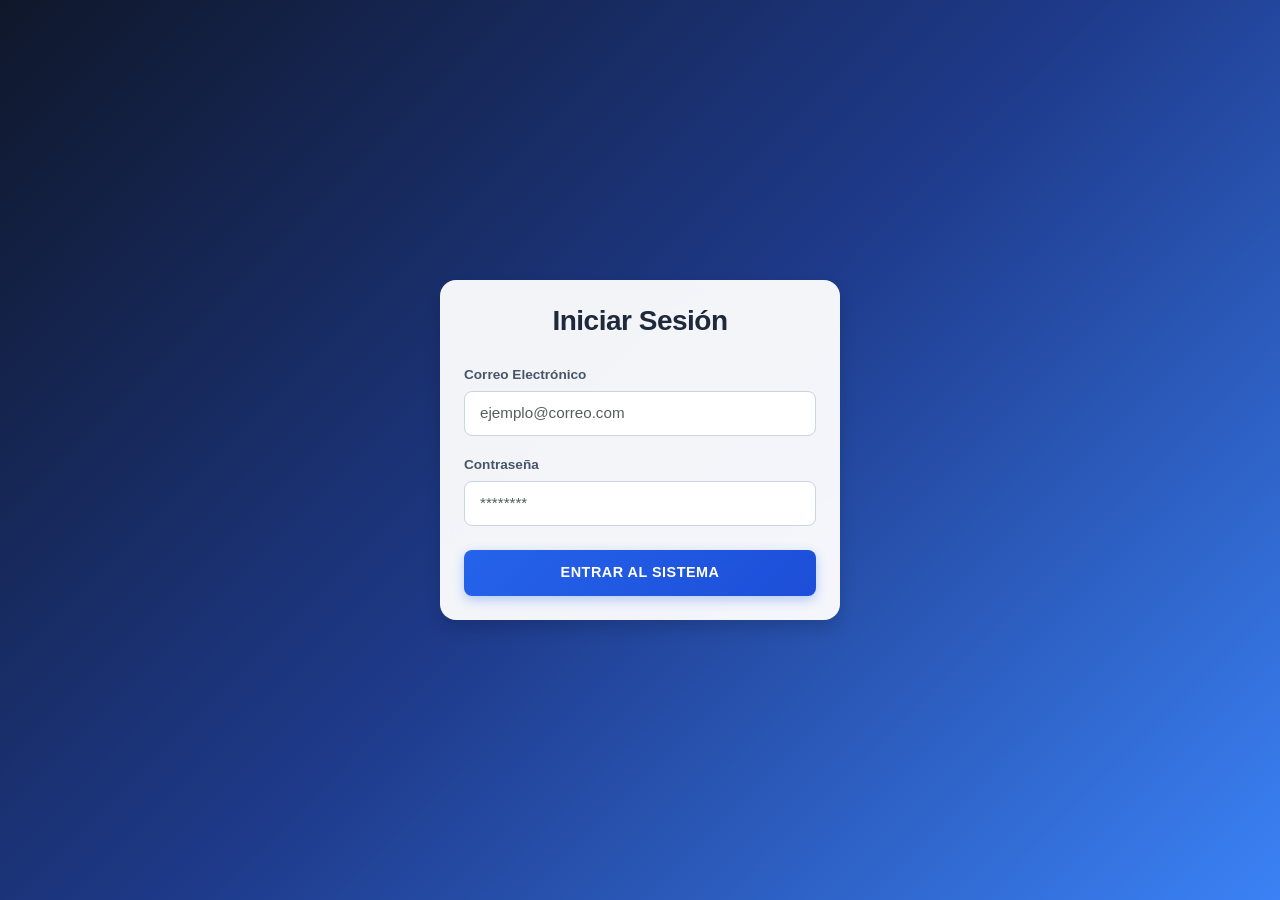
==== login.html @ c751d816 "inicio de contenido" ====
<!DOCTYPE html>
<html lang="es">
<head>
  <meta charset="UTF-8">
  <meta name="viewport" content="width=device-width, initial-scale=1.0">
  <title>Login</title>
  <link href="https://cdn.jsdelivr.net/npm/bootstrap@5.3.3/dist/css/bootstrap.min.css" rel="stylesheet">
  <link rel="stylesheet" href="css/login.css">
</head>
<body class="bg-light d-flex align-items-center justify-content-center vh-100">

  <div class="card shadow p-4" style="width: 100%; max-width: 400px;">
    <h3 class="text-center mb-4">Iniciar Sesión</h3>
    
    <form id="formLogin">

      <div class="mb-3">
        <label for="correo" class="form-label">Correo Electrónico</label>
        <input type="email" class="form-control" id="correo" placeholder="ejemplo@correo.com" required>
      </div>

      <div class="mb-3">
        <label for="password" class="form-label">Contraseña</label>
        <input type="password" class="form-control" id="password" placeholder="********" required>
      </div>

      <div class="d-grid gap-2 mt-4">
        <button type="submit" class="btn btn-primary">Entrar al Sistema</button>
      </div>
    </form>
  </div>

  <script src="https://cdn.jsdelivr.net/npm/bootstrap@5.3.3/dist/js/bootstrap.bundle.min.js"></script>
  <script src="js/login.js"></script>
</body>
</html>
---- css/login.css ----
body {
  background: linear-gradient(135deg, #0f172a 0%, #1e3a8a 50%, #3b82f6 100%);
  min-height: 100vh;
  font-family: 'Segoe UI', Tahoma, Geneva, Verdana, sans-serif;
}

.card {
  background: rgba(255, 255, 255, 0.95);
  backdrop-filter: blur(10px);
  border: none;
  border-radius: 16px;
  box-shadow: 0 10px 30px rgba(0, 0, 0, 0.3);
  transition: transform 0.3s ease, box-shadow 0.3s ease;
}

.card:hover {
  transform: translateY(-5px);
  box-shadow: 0 15px 35px rgba(0, 0, 0, 0.4);
}

.card h3 {
  color: #1e293b;
  font-weight: 700;
  letter-spacing: -0.5px;
}

.form-control {
  border-radius: 8px;
  border: 1px solid #cbd5e1;
  padding: 10px 15px;
  font-size: 0.95rem;
  transition: all 0.2s ease-in-out;
}

.form-control:focus {
  border-color: #3b82f6;
  box-shadow: 0 0 0 4px rgba(59, 130, 246, 0.15);
  background-color: #ffffff;
}

.btn-primary {
  background: linear-gradient(135deg, #2563eb 0%, #1d4ed8 100%);
  border: none;
  border-radius: 8px;
  padding: 12px;
  font-weight: 600;
  letter-spacing: 0.5px;
  text-transform: uppercase;
  font-size: 0.9rem;
  transition: all 0.3s ease;
  box-shadow: 0 4px 12px rgba(37, 99, 235, 0.3);
}

.btn-primary:hover {
  background: linear-gradient(135deg, #1d4ed8 0%, #1e40af 100%);
  transform: translateY(-2px);
  box-shadow: 0 6px 15px rgba(37, 99, 235, 0.4);
}

.btn-primary:active {
  transform: translateY(0);
}

.form-label {
  font-weight: 600;
  color: #475569;
  font-size: 0.85rem;
  margin-bottom: 6px;
}
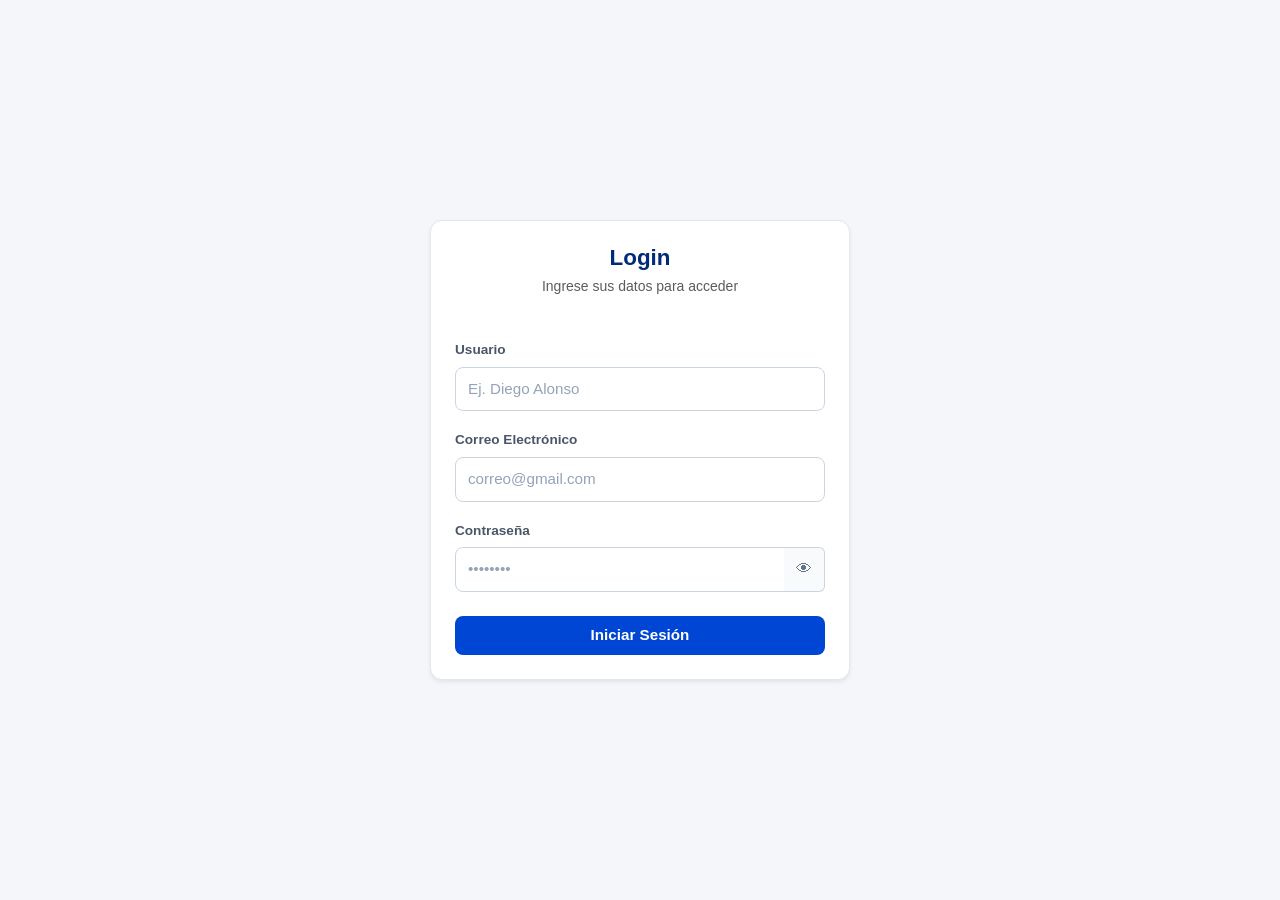
==== commit ef47c866: "login terminado" ====
--- a/login.html
+++ b/login.html
@@ -3,29 +3,44 @@
 <head>
   <meta charset="UTF-8">
   <meta name="viewport" content="width=device-width, initial-scale=1.0">
-  <title>Login</title>
+  <title>Acceso al sistema</title>
   <link href="https://cdn.jsdelivr.net/npm/bootstrap@5.3.3/dist/css/bootstrap.min.css" rel="stylesheet">
   <link rel="stylesheet" href="css/login.css">
 </head>
-<body class="bg-light d-flex align-items-center justify-content-center vh-100">
+<body class="d-flex align-items-center justify-content-center vh-100">
 
-  <div class="card shadow p-4" style="width: 100%; max-width: 400px;">
-    <h3 class="text-center mb-4">Iniciar Sesión</h3>
+  <div class="card p-4 shadow-sm" style="width: 100%; max-width: 420px;">
+    <div class="text-center mb-4">
+      <h3 class="fw-bold text-dark-blue mb-1">Login</h3>
+      <p class="text-muted small">Ingrese sus datos para acceder</p>
+    </div>
     
-    <form id="formLogin">
-
+  <form id="formLogin" novalidate>
+      <div class="mb-3">
+        <label for="usuario" class="form-label">Usuario</label>
+        <input type="text" class="form-control" id="usuario" placeholder="Ej. Diego Alonso">
+        <small id="errorUsuario" class="error-message text-danger d-block mt-1"></small>
+      </div>
+      
       <div class="mb-3">
         <label for="correo" class="form-label">Correo Electrónico</label>
-        <input type="email" class="form-control" id="correo" placeholder="ejemplo@correo.com" required>
+        <input type="email" class="form-control" id="correo" placeholder="correo@gmail.com">
+        <small id="errorCorreo" class="error-message text-danger d-block mt-1"></small>
       </div>
-
+      
       <div class="mb-3">
         <label for="password" class="form-label">Contraseña</label>
-        <input type="password" class="form-control" id="password" placeholder="********" required>
+        <div class="input-group">
+          <input type="password" class="form-control" id="password" placeholder="••••••••">
+          <button class="btn btn-outline-secondary btn-toggle-pass" type="button" id="btnTogglePass">
+            👁
+          </button>
+        </div>
+        <small id="errorPassword" class="error-message text-danger d-block mt-1"></small>
       </div>
-
-      <div class="d-grid gap-2 mt-4">
-        <button type="submit" class="btn btn-primary">Entrar al Sistema</button>
+      
+      <div class="d-grid mt-4">
+        <button type="submit" class="btn btn-primary-custom py-2">Iniciar Sesión</button>
       </div>
     </form>
   </div>
--- a/css/login.css
+++ b/css/login.css
@@ -1,69 +1,103 @@
 body {
-  background: linear-gradient(135deg, #0f172a 0%, #1e3a8a 50%, #3b82f6 100%);
-  min-height: 100vh;
-  font-family: 'Segoe UI', Tahoma, Geneva, Verdana, sans-serif;
+  background-color: #f4f6f9;
+  font-family: -apple-system, BlinkMacSystemFont, "Segoe UI", Roboto, Helvetica, Arial, sans-serif;
 }
 
 .card {
-  background: rgba(255, 255, 255, 0.95);
-  backdrop-filter: blur(10px);
-  border: none;
-  border-radius: 16px;
-  box-shadow: 0 10px 30px rgba(0, 0, 0, 0.3);
-  transition: transform 0.3s ease, box-shadow 0.3s ease;
+  background-color: #ffffff;
+  border: 1px solid #e2e8f0;
+  border-radius: 12px;
 }
 
-.card:hover {
-  transform: translateY(-5px);
-  box-shadow: 0 15px 35px rgba(0, 0, 0, 0.4);
-}
-
-.card h3 {
-  color: #1e293b;
-  font-weight: 700;
-  letter-spacing: -0.5px;
-}
-
-.form-control {
-  border-radius: 8px;
-  border: 1px solid #cbd5e1;
-  padding: 10px 15px;
-  font-size: 0.95rem;
-  transition: all 0.2s ease-in-out;
-}
-
-.form-control:focus {
-  border-color: #3b82f6;
-  box-shadow: 0 0 0 4px rgba(59, 130, 246, 0.15);
-  background-color: #ffffff;
-}
-
-.btn-primary {
-  background: linear-gradient(135deg, #2563eb 0%, #1d4ed8 100%);
-  border: none;
-  border-radius: 8px;
-  padding: 12px;
-  font-weight: 600;
-  letter-spacing: 0.5px;
-  text-transform: uppercase;
-  font-size: 0.9rem;
-  transition: all 0.3s ease;
-  box-shadow: 0 4px 12px rgba(37, 99, 235, 0.3);
-}
-
-.btn-primary:hover {
-  background: linear-gradient(135deg, #1d4ed8 0%, #1e40af 100%);
-  transform: translateY(-2px);
-  box-shadow: 0 6px 15px rgba(37, 99, 235, 0.4);
-}
-
-.btn-primary:active {
-  transform: translateY(0);
+.text-dark-blue {
+  color: #002b7a;
+  font-size: 1.4rem;
 }
 
 .form-label {
   font-weight: 600;
-  color: #475569;
+  color: #4a5568;
   font-size: 0.85rem;
   margin-bottom: 6px;
+}
+
+.form-control {
+  border: 1px solid #cbd5e1;
+  border-radius: 8px;
+  padding: 10px 12px;
+  font-size: 0.95rem;
+  color: #334155;
+}
+
+.form-control:focus {
+  border-color: #1d4ed8;
+  box-shadow: 0 0 0 3px rgba(29, 78, 216, 0.15);
+  background-color: #fff;
+}
+
+.form-control::placeholder {
+  color: #94a3b8;
+}
+
+.btn-primary-custom {
+  background-color: #0046d5;
+  color: #ffffff;
+  border: none;
+  border-radius: 8px;
+  font-weight: 600;
+  font-size: 0.95rem;
+  transition: background-color 0.2s ease;
+}
+
+.btn-primary-custom:hover {
+  background-color: #0036a3;
+  color: #ffffff;
+}
+
+.btn-primary-custom:active {
+  background-color: #002b85;
+}
+
+.input-group .form-control:focus {
+  z-index: 1;
+}
+
+.btn-toggle-pass {
+  border: 1px solid #cbd5e1;
+  border-left: none;
+  background-color: #f8fafc;
+  color: #64748b;
+}
+
+.btn-toggle-pass:hover,
+.btn-toggle-pass:active {
+  background-color: #e2e8f0;
+  color: #334155;
+}
+
+.input-group .form-control:focus {
+  z-index: 1;
+}
+
+.btn-toggle-pass {
+  border: 1px solid #cbd5e1;
+  border-left: none;
+  background-color: #f8fafc;
+  color: #64748b;
+}
+
+.btn-toggle-pass:hover,
+.btn-toggle-pass:active {
+  background-color: #e2e8f0;
+  color: #334155;
+}
+
+.input-error {
+  border-color: #dc3545 !important;
+  box-shadow: 0 0 0 3px rgba(220, 53, 69, 0.15) !important;
+}
+
+.error-message {
+  font-size: 0.8rem;
+  font-weight: 500;
 }
